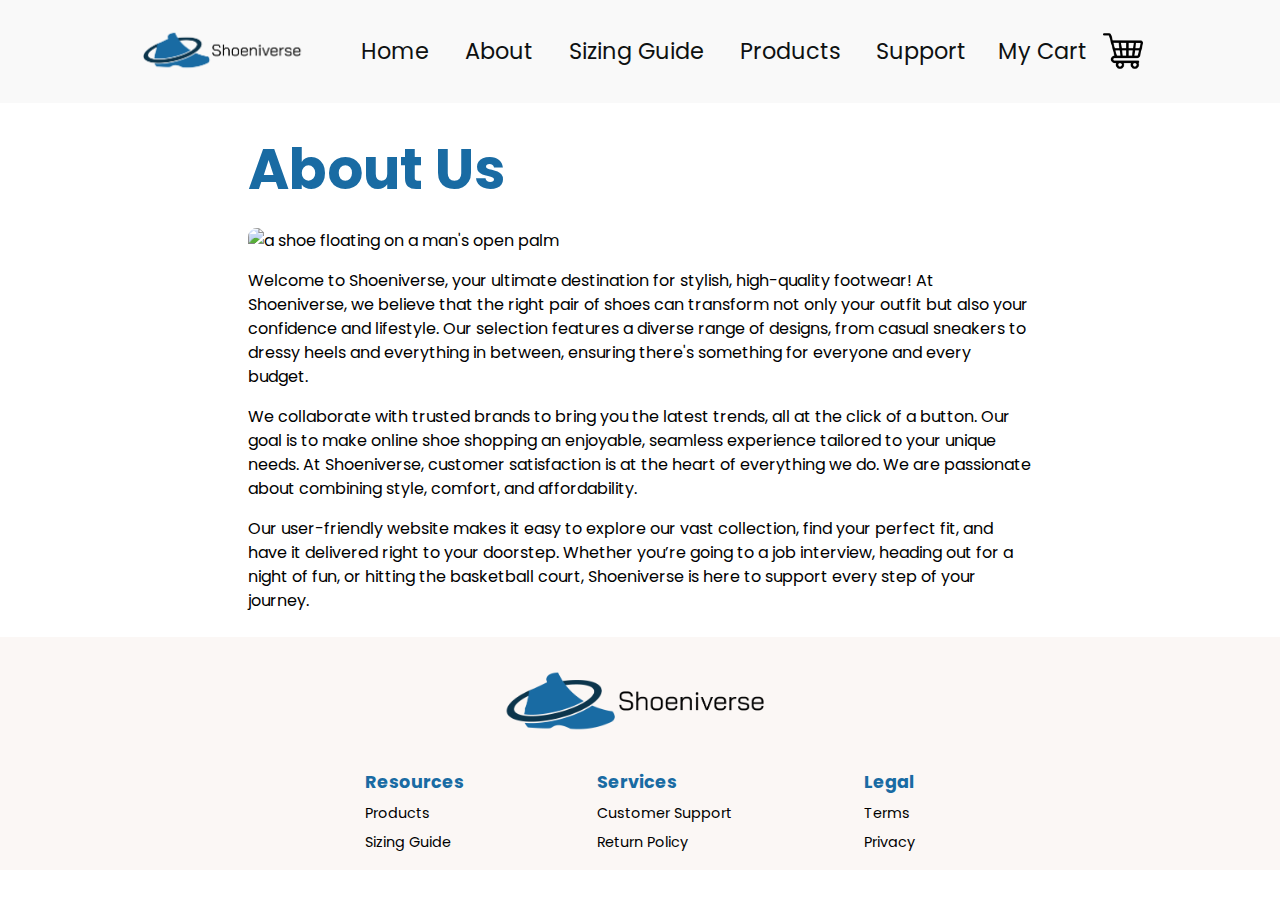
==== about.html @ f23f782e "v1.1" ====
<!DOCTYPE html>
<html lang="en">

<head>
    <meta charset="UTF-8">
    <meta name="viewport" content="width=device-width, initial-scale=1.0">
    <title>Shoeniverse | About</title>
    <link rel="stylesheet" href="styles/main.css">
    <link rel="stylesheet" href="styles/about.css">
</head>

<body>

    <header>
        <nav>
            <img id="nav-logo" src="img/shoeniverseLogo.png" alt="logo of a shoe surrounded by a ring of Saturn"
                width="1421" height="572">
            <div class="navLinks">
                <a href="index.html">Home</a>
                <a href="about.html">About</a>
                <a href="sizing.html">Sizing Guide</a>
                <a href="product.html">Products</a>
                <a href="faq.html">Support</a>
            </div>
            <div class="rightNav">
                <a href="cart.html">My Cart</a>
                <img src="img/shopping-cart.png" alt="" height="40">
            </div>
        </nav>
    </header>
    <main>
        <h1>About Us</h1>
        <img src="img/about01.jpg" alt="a shoe floating on a man's open palm" width="1920" height="1080">
        <p>
            Welcome to Shoeniverse, your ultimate destination for stylish, high-quality footwear! At Shoeniverse, we
            believe that the right pair of shoes can transform not only your outfit but also your confidence and
            lifestyle. Our selection features a diverse range of designs, from casual sneakers to dressy heels and
            everything in between, ensuring there's something for everyone and every budget.
        </p>
        <p>
            We collaborate with trusted
            brands to bring you the latest trends, all at the click of a button. Our goal is to make online shoe
            shopping an enjoyable, seamless experience tailored to your unique needs.
            At Shoeniverse, customer satisfaction is at the heart of everything we do. We are passionate about combining
            style, comfort, and affordability.
        </p>
        <p>
            Our user-friendly website makes it easy to explore our vast collection,
            find your perfect fit, and have it delivered right to your doorstep. Whether you’re going to a job
            interview, heading out for a night of fun, or hitting the basketball court, Shoeniverse is here to support
            every step of your journey.
        </p>
    </main>

    <footer>
        <img id="footerLogo" src="img/shoeniverseLogo.png" alt="logo of a shoe surrounded by a ring of Saturn"
            width="1421" height="572">
        <div class="footerElements">
            <div class="footerLinks">
                <h4>Resources</h4>
                <p>Products</p>
                <p>Sizing Guide</p>
            </div>
            <div class="footerLinks">
                <h4>Services</h4>
                <p>Customer Support</p>
                <p>Return Policy</p>
            </div>
            <div class="footerLinks">
                <h4>Legal</h4>
                <p>Terms</p>
                <p>Privacy</p>
            </div>
        </div>
    </footer>

</body>

</html>
---- styles/main.css ----
@import url("https://fonts.googleapis.com/css2?family=Open+Sans:ital,wght@0,300..800;1,300..800&family=Poppins:ital,wght@0,100;0,200;0,300;0,400;0,500;0,600;0,700;0,800;0,900;1,100;1,200;1,300;1,400;1,500;1,600;1,700;1,800;1,900&display=swap");

* {
  box-sizing: border-box;
}

/* ========== Global ======== */
body {
  font-family: "Poppins", sans-serif;
  margin: 0 auto;
}

body main {
  max-width: 80ch;
  margin: 0 auto;
  padding: 0.5rem;
}

h1 {
  font-size: 3.5rem;
  color: #196ba3;
  margin: 1rem 0;
}

h2 {
  font-size: 3rem;
  color: #196ba3;
  margin: 1rem 0;
}

h3 {
  font-size: 2.5rem;
  color: #196ba3;
  margin: 1rem 0;
}

h4 {
  font-size: 2rem;
  color: #196ba3;
  margin: 1rem 0;
}

p {
  font-size: 1rem;
  line-height: 1.5;
}

/* ========== Nav Bar ======== */
#nav-logo {
  width: 11rem;
  height: auto;
}

nav {
  background-color: #f9f9f9;
  padding: 1rem;
  display: flex;
  flex-wrap: wrap;
  justify-content: center;
  align-items: center;
}

nav a {
  white-space: nowrap;
  text-decoration: none;
  color: #0e1111;
  font-size: 1.4rem;
  padding: 0 1rem;
}

nav a:hover {
  color: #196ba3;
}

.navLinks {
  display: inline-block;
  margin-left: 2rem;
}

.rightNav {
  display: flex;
  align-items: center;
}

/* Footer */

footer {
  background-color: #fbf7f5;
  padding: 0.5rem;
}

#footerLogo {
  display: block;
  margin: 0 auto;
  width: 18rem;
  height: auto;
}

.footerElements {
  max-width: 80ch;
  margin: 0 auto;
  display: flex;

  flex-direction: row;
  justify-content: space-evenly;
}

.footerElements h4 {
  font-size: 1.1rem;
  margin: 0.5rem 0;
}

.footerElements p {
  font-size: 0.9rem;
  margin: 0.5rem 0;
}

.footerLinks {
  margin: 0 0.5rem;
}
---- styles/about.css ----
main img {
  width: 100%;
  height: auto;
  border-radius: 9px;
}
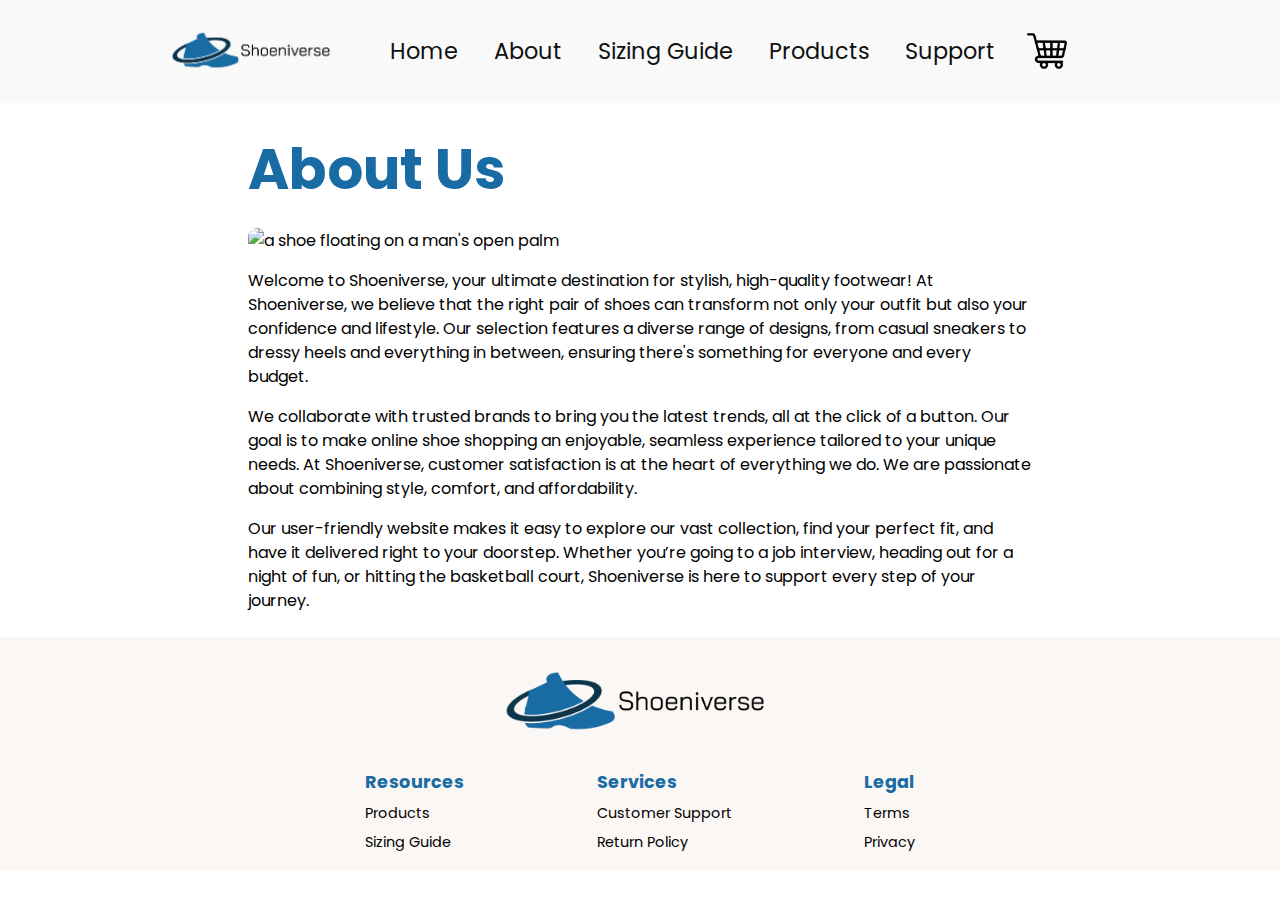
==== commit 2616fd77: "Merge branch 'main' into cart-implementation" ====
--- a/about.html
+++ b/about.html
@@ -7,6 +7,7 @@
     <title>Shoeniverse | About</title>
     <link rel="stylesheet" href="styles/main.css">
     <link rel="stylesheet" href="styles/about.css">
+    <script defer src="scripts/cartCount.js"></script>
 </head>
 
 <body>
@@ -23,8 +24,12 @@
                 <a href="faq.html">Support</a>
             </div>
             <div class="rightNav">
-                <a href="cart.html">My Cart</a>
-                <img src="img/shopping-cart.png" alt="" height="40">
+                <div class="cart-icon">
+                    <a href="cart.html">
+                        <img src="/img/shopping-cart.png" alt="Cart" height="40">
+                        <span class="cart-count" id="cart-count">0</span>
+                    </a>
+                </div>
             </div>
         </nav>
     </header>
--- a/styles/main.css
+++ b/styles/main.css
@@ -78,8 +78,122 @@
 }
 
 .rightNav {
-  display: flex;
-  align-items: center;
+    display: flex;
+    justify-content: center;
+    align-items: center ;
+    margin-right: 2rem;
+}
+
+.cart-icon {
+    position: relative;
+    display: inline-block;
+}
+
+.cart-count {
+    position: absolute;
+    top: -8px;
+    right: -8px;
+    background-color: #ff4444;
+    color: white;
+    border-radius: 50%;
+    width: 20px;
+    height: 20px;
+    display: flex;
+    align-items: center;
+    justify-content: center;
+    font-size: 12px;
+    font-weight: bold;
+    min-width: 20px;
+    padding: 2px;
+    box-shadow: 0 2px 4px rgba(0,0,0,0.2);
+    z-index: 1;
+}
+
+.cart-icon a {
+    text-decoration: none;
+    display: flex;
+    align-items: center;
+}
+
+.cart-icon a:hover {
+    opacity: 0.8;
+}
+
+/* Hero */
+
+.heroImg {
+    background-image: url(/img/shoeHero.jpg);
+    background-position: center;
+    background-repeat: no-repeat;
+    background-size: cover;
+    position: relative;
+    height: 80vh;
+}
+
+.heroText {
+    text-align: center;
+    position: absolute;
+    top: 50%;
+    left: 50%;
+    transform: translate(-50%, -50%);
+    color: black;
+}
+
+.heroText h1 {
+    font-size: 10rem;
+    font-weight: 600;
+    color: #196ba3;
+}
+
+.heroText p {
+    font-size: 4rem;
+}
+
+.heroButton {
+    padding: 1rem 1.4rem;
+    border: black 2px solid;
+    color: black;
+    font-size: 1.2rem;
+    display: inline-block;
+    text-decoration: none;
+    border-radius: 5px;
+    background-color: #196ba3;
+    color: white;
+    cursor: pointer;
+}
+
+/* Welcome */
+
+.welcome {
+    display: flex;
+    flex-direction: column;
+    align-items: center;
+    margin: 4rem;
+}
+
+.welcome h2 {
+    font-size: 3rem;
+    color: #196ba3;
+}
+
+.welcome p {
+    font-size: 1.4rem;
+}
+
+/* Newsletter */
+
+.newsletter {
+    display: flex;
+    flex-direction: column;
+    align-items: center;
+    margin: 2rem;
+}
+
+.newsletterText {
+    display: flex;
+    flex-direction: column;
+    justify-content: center;
+    align-items: center;
 }
 
 /* Footer */
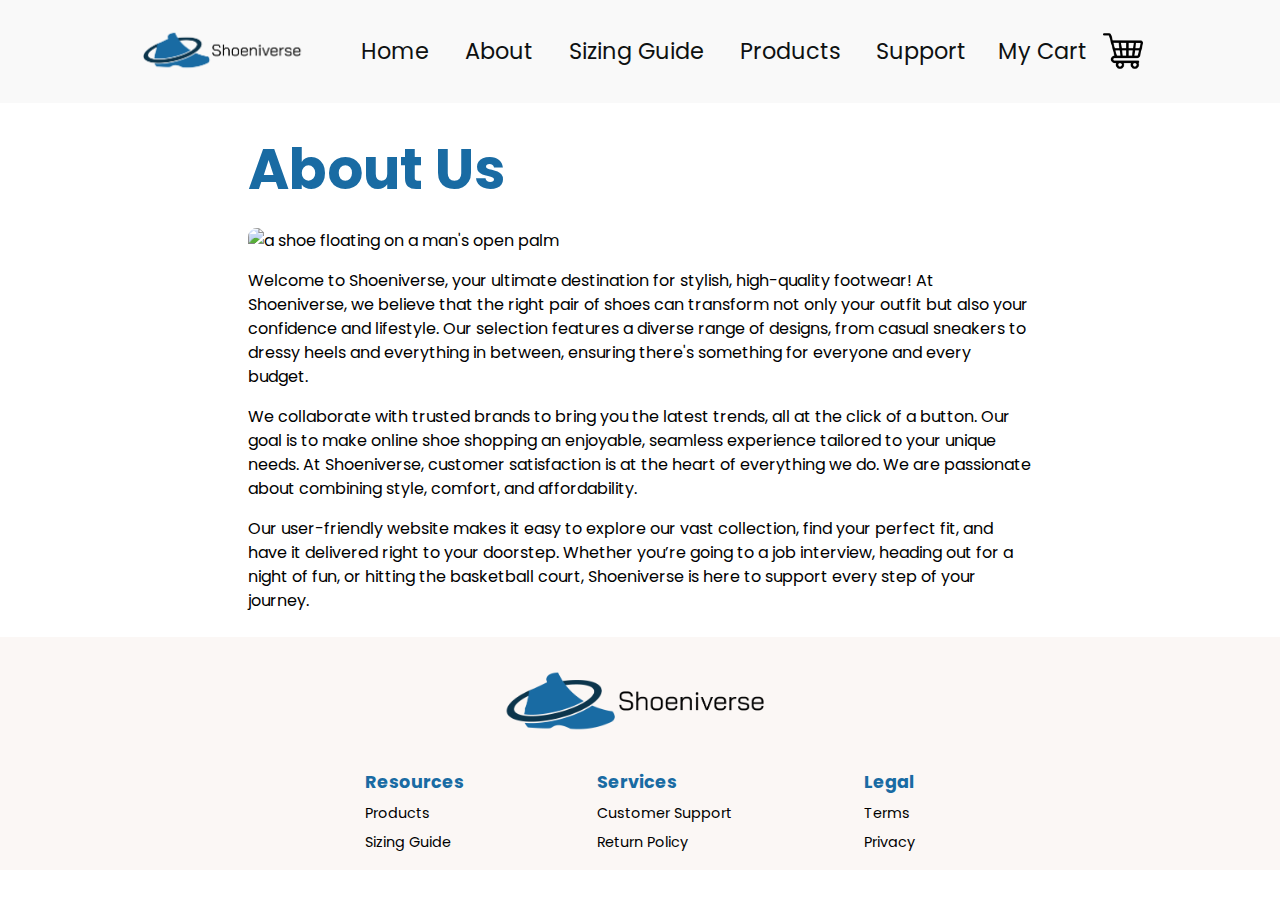
==== commit a1580cce: "Merge branch 'confirmationBox' into form-and-confirmation" ====
--- a/about.html
+++ b/about.html
@@ -7,7 +7,6 @@
     <title>Shoeniverse | About</title>
     <link rel="stylesheet" href="styles/main.css">
     <link rel="stylesheet" href="styles/about.css">
-    <script defer src="scripts/cartCount.js"></script>
 </head>
 
 <body>
@@ -24,12 +23,8 @@
                 <a href="faq.html">Support</a>
             </div>
             <div class="rightNav">
-                <div class="cart-icon">
-                    <a href="cart.html">
-                        <img src="/img/shopping-cart.png" alt="Cart" height="40">
-                        <span class="cart-count" id="cart-count">0</span>
-                    </a>
-                </div>
+                <a href="cart.html">My Cart</a>
+                <img src="img/shopping-cart.png" alt="" height="40">
             </div>
         </nav>
     </header>
--- a/styles/main.css
+++ b/styles/main.css
@@ -78,122 +78,8 @@
 }
 
 .rightNav {
-    display: flex;
-    justify-content: center;
-    align-items: center ;
-    margin-right: 2rem;
-}
-
-.cart-icon {
-    position: relative;
-    display: inline-block;
-}
-
-.cart-count {
-    position: absolute;
-    top: -8px;
-    right: -8px;
-    background-color: #ff4444;
-    color: white;
-    border-radius: 50%;
-    width: 20px;
-    height: 20px;
-    display: flex;
-    align-items: center;
-    justify-content: center;
-    font-size: 12px;
-    font-weight: bold;
-    min-width: 20px;
-    padding: 2px;
-    box-shadow: 0 2px 4px rgba(0,0,0,0.2);
-    z-index: 1;
-}
-
-.cart-icon a {
-    text-decoration: none;
-    display: flex;
-    align-items: center;
-}
-
-.cart-icon a:hover {
-    opacity: 0.8;
-}
-
-/* Hero */
-
-.heroImg {
-    background-image: url(/img/shoeHero.jpg);
-    background-position: center;
-    background-repeat: no-repeat;
-    background-size: cover;
-    position: relative;
-    height: 80vh;
-}
-
-.heroText {
-    text-align: center;
-    position: absolute;
-    top: 50%;
-    left: 50%;
-    transform: translate(-50%, -50%);
-    color: black;
-}
-
-.heroText h1 {
-    font-size: 10rem;
-    font-weight: 600;
-    color: #196ba3;
-}
-
-.heroText p {
-    font-size: 4rem;
-}
-
-.heroButton {
-    padding: 1rem 1.4rem;
-    border: black 2px solid;
-    color: black;
-    font-size: 1.2rem;
-    display: inline-block;
-    text-decoration: none;
-    border-radius: 5px;
-    background-color: #196ba3;
-    color: white;
-    cursor: pointer;
-}
-
-/* Welcome */
-
-.welcome {
-    display: flex;
-    flex-direction: column;
-    align-items: center;
-    margin: 4rem;
-}
-
-.welcome h2 {
-    font-size: 3rem;
-    color: #196ba3;
-}
-
-.welcome p {
-    font-size: 1.4rem;
-}
-
-/* Newsletter */
-
-.newsletter {
-    display: flex;
-    flex-direction: column;
-    align-items: center;
-    margin: 2rem;
-}
-
-.newsletterText {
-    display: flex;
-    flex-direction: column;
-    justify-content: center;
-    align-items: center;
+  display: flex;
+  align-items: center;
 }
 
 /* Footer */
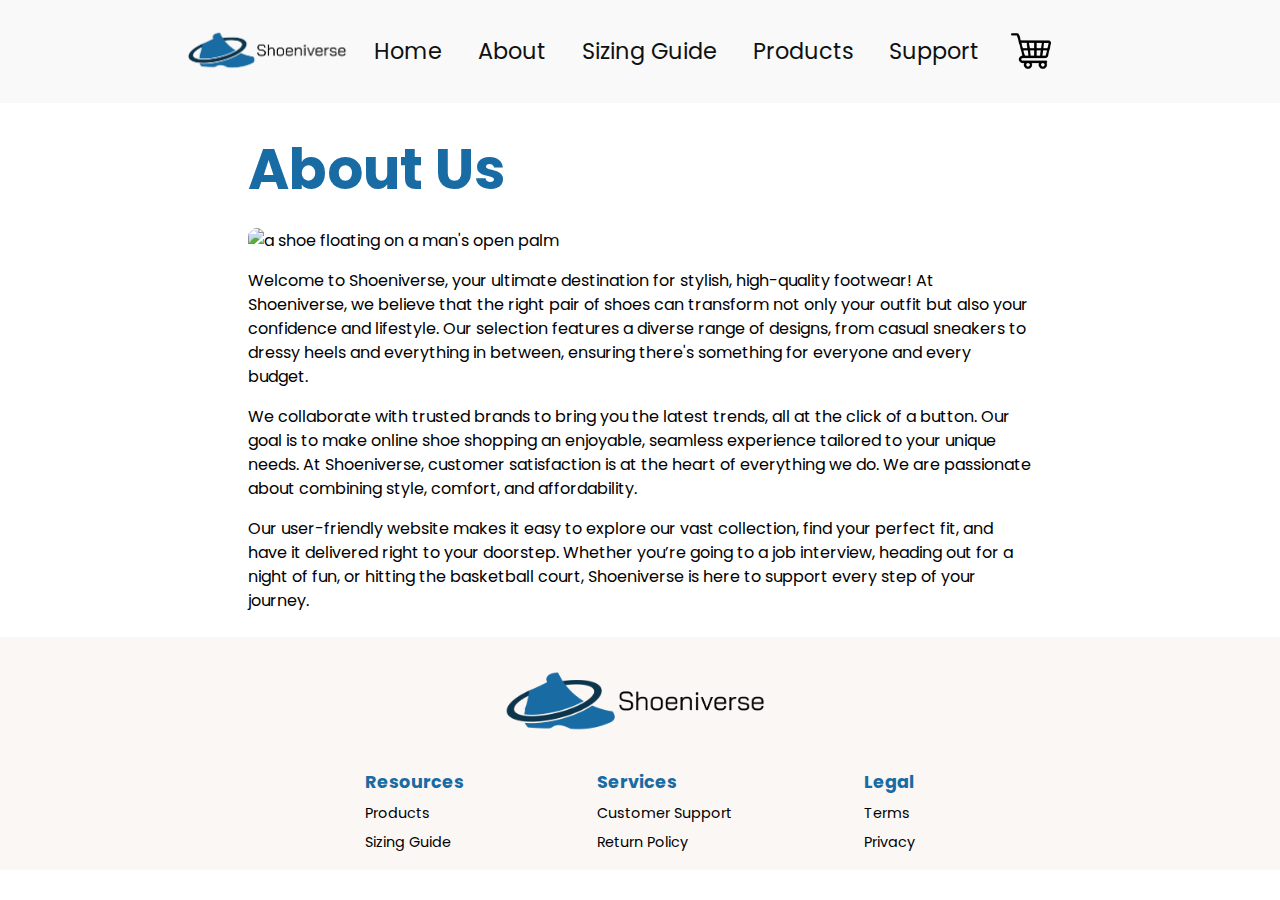
==== commit 4ab0cc94: "Merge pull request #14 from aidandsmith/cart-implementation" ====
--- a/about.html
+++ b/about.html
@@ -7,6 +7,7 @@
     <title>Shoeniverse | About</title>
     <link rel="stylesheet" href="styles/main.css">
     <link rel="stylesheet" href="styles/about.css">
+    <script defer src="scripts/cartCount.js"></script>
 </head>
 
 <body>
@@ -23,8 +24,12 @@
                 <a href="faq.html">Support</a>
             </div>
             <div class="rightNav">
-                <a href="cart.html">My Cart</a>
-                <img src="img/shopping-cart.png" alt="" height="40">
+                <div class="cart-icon">
+                    <a href="cart.html">
+                        <img src="/img/shopping-cart.png" alt="Cart" height="40">
+                        <span class="cart-count" id="cart-count">0</span>
+                    </a>
+                </div>
             </div>
         </nav>
     </header>
--- a/styles/main.css
+++ b/styles/main.css
@@ -6,7 +6,7 @@
 
 /* ========== Global ======== */
 body {
-  font-family: "Poppins", sans-serif;
+  font-family: "Poppins", Calibri, sans-serif;
   margin: 0 auto;
 }
 
@@ -74,12 +74,126 @@
 
 .navLinks {
   display: inline-block;
-  margin-left: 2rem;
+  text-align: center;
 }
 
 .rightNav {
-  display: flex;
-  align-items: center;
+    display: flex;
+    justify-content: center;
+    align-items: center ;
+    margin-right: 2rem;
+}
+
+.cart-icon {
+    position: relative;
+    display: inline-block;
+}
+
+.cart-count {
+    position: absolute;
+    top: -8px;
+    right: -8px;
+    background-color: #ff4444;
+    color: white;
+    border-radius: 50%;
+    width: 20px;
+    height: 20px;
+    display: flex;
+    align-items: center;
+    justify-content: center;
+    font-size: 12px;
+    font-weight: bold;
+    min-width: 20px;
+    padding: 2px;
+    box-shadow: 0 2px 4px rgba(0,0,0,0.2);
+    z-index: 1;
+}
+
+.cart-icon a {
+    text-decoration: none;
+    display: flex;
+    align-items: center;
+}
+
+.cart-icon a:hover {
+    opacity: 0.8;
+}
+
+/* Hero */
+
+.heroImg {
+    background-image: url(/img/shoeHero.jpg);
+    background-position: center;
+    background-repeat: no-repeat;
+    background-size: cover;
+    position: relative;
+    height: 80vh;
+}
+
+.heroText {
+    text-align: center;
+    position: absolute;
+    top: 50%;
+    left: 50%;
+    transform: translate(-50%, -50%);
+    color: black;
+}
+
+.heroText h1 {
+    font-size: 10rem;
+    font-weight: 600;
+    color: #196ba3;
+}
+
+.heroText p {
+    font-size: 4rem;
+}
+
+.heroButton {
+    padding: 1rem 1.4rem;
+    border: black 2px solid;
+    color: black;
+    font-size: 1.2rem;
+    display: inline-block;
+    text-decoration: none;
+    border-radius: 5px;
+    background-color: #196ba3;
+    color: white;
+    cursor: pointer;
+}
+
+/* Welcome */
+
+.welcome {
+    display: flex;
+    flex-direction: column;
+    align-items: center;
+    margin: 4rem;
+}
+
+.welcome h2 {
+    font-size: 3rem;
+    color: #196ba3;
+}
+
+.welcome p {
+    font-size: 1.4rem;
+}
+
+/* Newsletter */
+
+.newsletter {
+    display: flex;
+    flex-direction: column;
+    align-items: center;
+    margin: 2rem;
+}
+
+.newsletterText {
+    display: flex;
+    flex-direction: column;
+    justify-content: center;
+    align-items: center;
 }
 
 /* Footer */
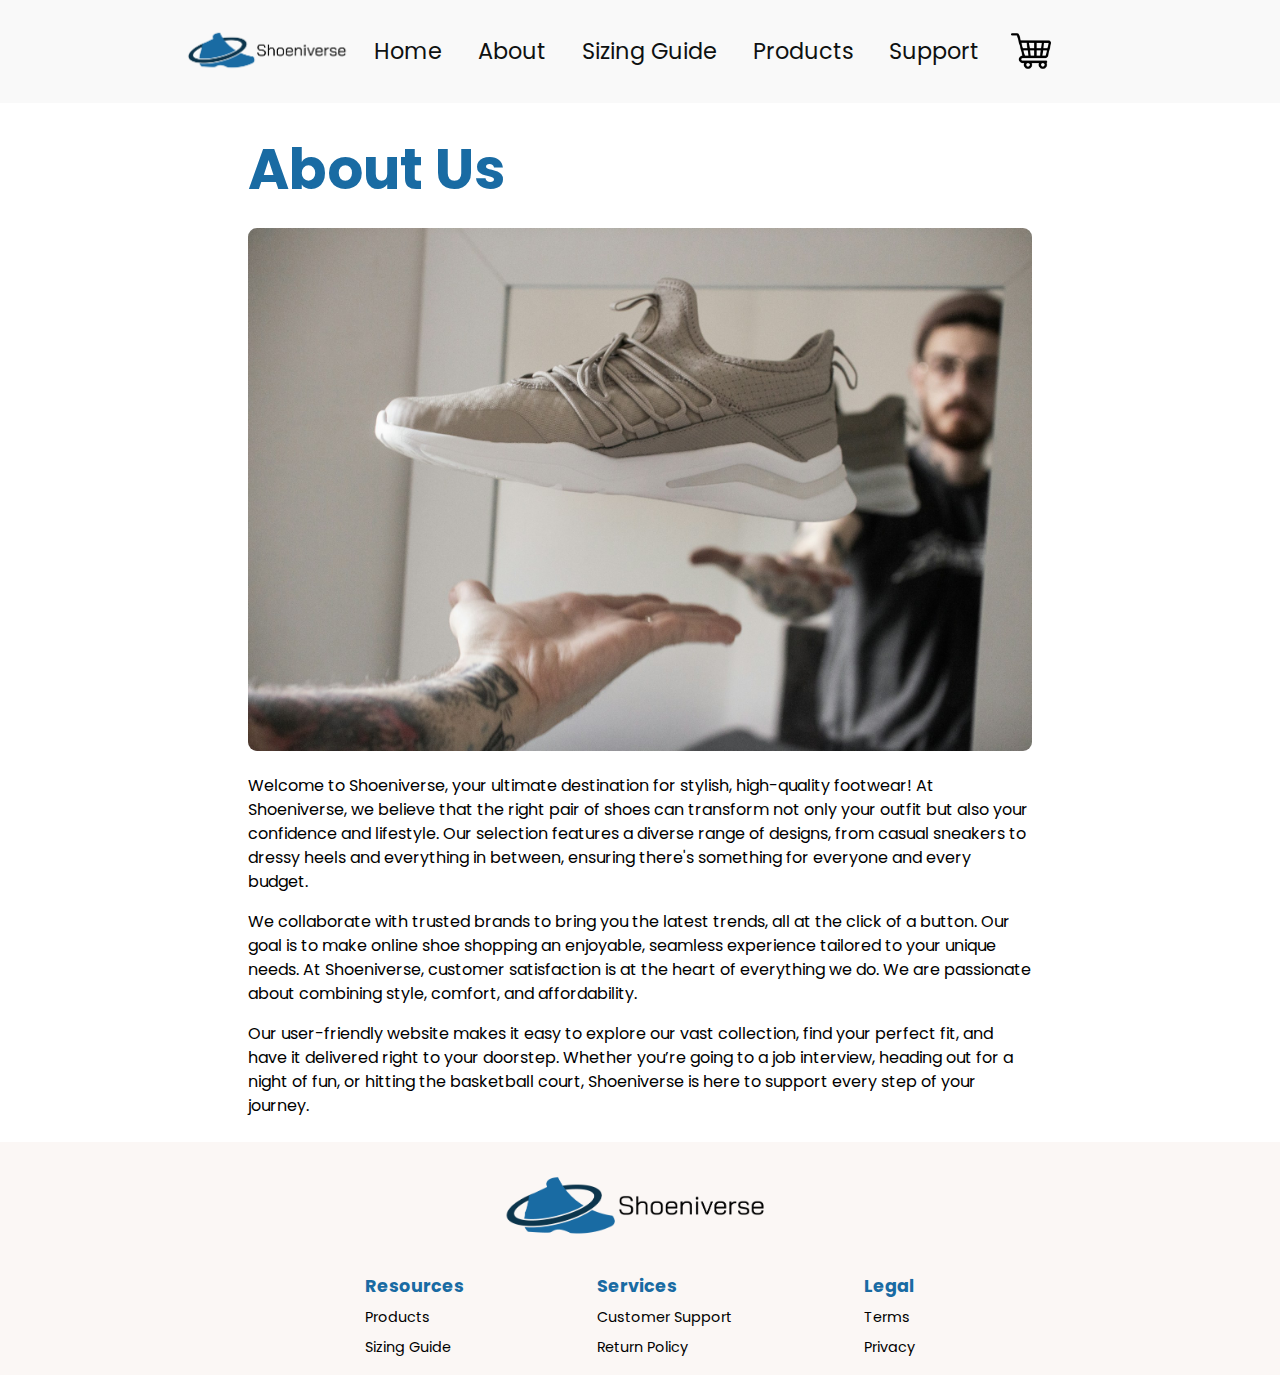
==== commit 4ea00d56: "fix about img" ====
--- a/about.html
+++ b/about.html
@@ -26,7 +26,7 @@
             <div class="rightNav">
                 <div class="cart-icon">
                     <a href="cart.html">
-                        <img src="/img/shopping-cart.png" alt="Cart" height="40">
+                        <img src="img/shopping-cart.png" alt="Cart" height="40">
                         <span class="cart-count" id="cart-count">0</span>
                     </a>
                 </div>
@@ -35,7 +35,7 @@
     </header>
     <main>
         <h1>About Us</h1>
-        <img src="img/about01.jpg" alt="a shoe floating on a man's open palm" width="1920" height="1080">
+        <img src="img/About01.jpg" alt="a shoe floating on a man's open palm" width="1920" height="1080">
         <p>
             Welcome to Shoeniverse, your ultimate destination for stylish, high-quality footwear! At Shoeniverse, we
             believe that the right pair of shoes can transform not only your outfit but also your confidence and
--- a/styles/main.css
+++ b/styles/main.css
@@ -78,122 +78,45 @@
 }
 
 .rightNav {
-    display: flex;
-    justify-content: center;
-    align-items: center ;
-    margin-right: 2rem;
+  display: flex;
+  justify-content: center;
+  align-items: center;
+  margin-right: 2rem;
 }
 
 .cart-icon {
-    position: relative;
-    display: inline-block;
+  position: relative;
+  display: inline-block;
 }
 
 .cart-count {
-    position: absolute;
-    top: -8px;
-    right: -8px;
-    background-color: #ff4444;
-    color: white;
-    border-radius: 50%;
-    width: 20px;
-    height: 20px;
-    display: flex;
-    align-items: center;
-    justify-content: center;
-    font-size: 12px;
-    font-weight: bold;
-    min-width: 20px;
-    padding: 2px;
-    box-shadow: 0 2px 4px rgba(0,0,0,0.2);
-    z-index: 1;
+  position: absolute;
+  top: 0px;
+  right: 1px;
+  background-color: #eb0000;
+  color: white;
+  border-radius: 50%;
+  width: 20px;
+  height: 20px;
+  display: flex;
+  align-items: center;
+  justify-content: center;
+  font-size: 12px;
+  font-weight: bold;
+  min-width: 20px;
+  padding: 2px;
+  box-shadow: 0 2px 4px rgba(0, 0, 0, 0.2);
+  z-index: 1;
 }
 
 .cart-icon a {
-    text-decoration: none;
-    display: flex;
-    align-items: center;
+  text-decoration: none;
+  display: flex;
+  align-items: center;
 }
 
 .cart-icon a:hover {
-    opacity: 0.8;
-}
-
-/* Hero */
-
-.heroImg {
-    background-image: url(/img/shoeHero.jpg);
-    background-position: center;
-    background-repeat: no-repeat;
-    background-size: cover;
-    position: relative;
-    height: 80vh;
-}
-
-.heroText {
-    text-align: center;
-    position: absolute;
-    top: 50%;
-    left: 50%;
-    transform: translate(-50%, -50%);
-    color: black;
-}
-
-.heroText h1 {
-    font-size: 10rem;
-    font-weight: 600;
-    color: #196ba3;
-}
-
-.heroText p {
-    font-size: 4rem;
-}
-
-.heroButton {
-    padding: 1rem 1.4rem;
-    border: black 2px solid;
-    color: black;
-    font-size: 1.2rem;
-    display: inline-block;
-    text-decoration: none;
-    border-radius: 5px;
-    background-color: #196ba3;
-    color: white;
-    cursor: pointer;
-}
-
-/* Welcome */
-
-.welcome {
-    display: flex;
-    flex-direction: column;
-    align-items: center;
-    margin: 4rem;
-}
-
-.welcome h2 {
-    font-size: 3rem;
-    color: #196ba3;
-}
-
-.welcome p {
-    font-size: 1.4rem;
-}
-
-/* Newsletter */
-
-.newsletter {
-    display: flex;
-    flex-direction: column;
-    align-items: center;
-    margin: 2rem;
-}
-
-.newsletterText {
-    display: flex;
-    flex-direction: column;
-    justify-content: center;
-    align-items: center;
+  opacity: 0.8;
 }
 
 /* Footer */
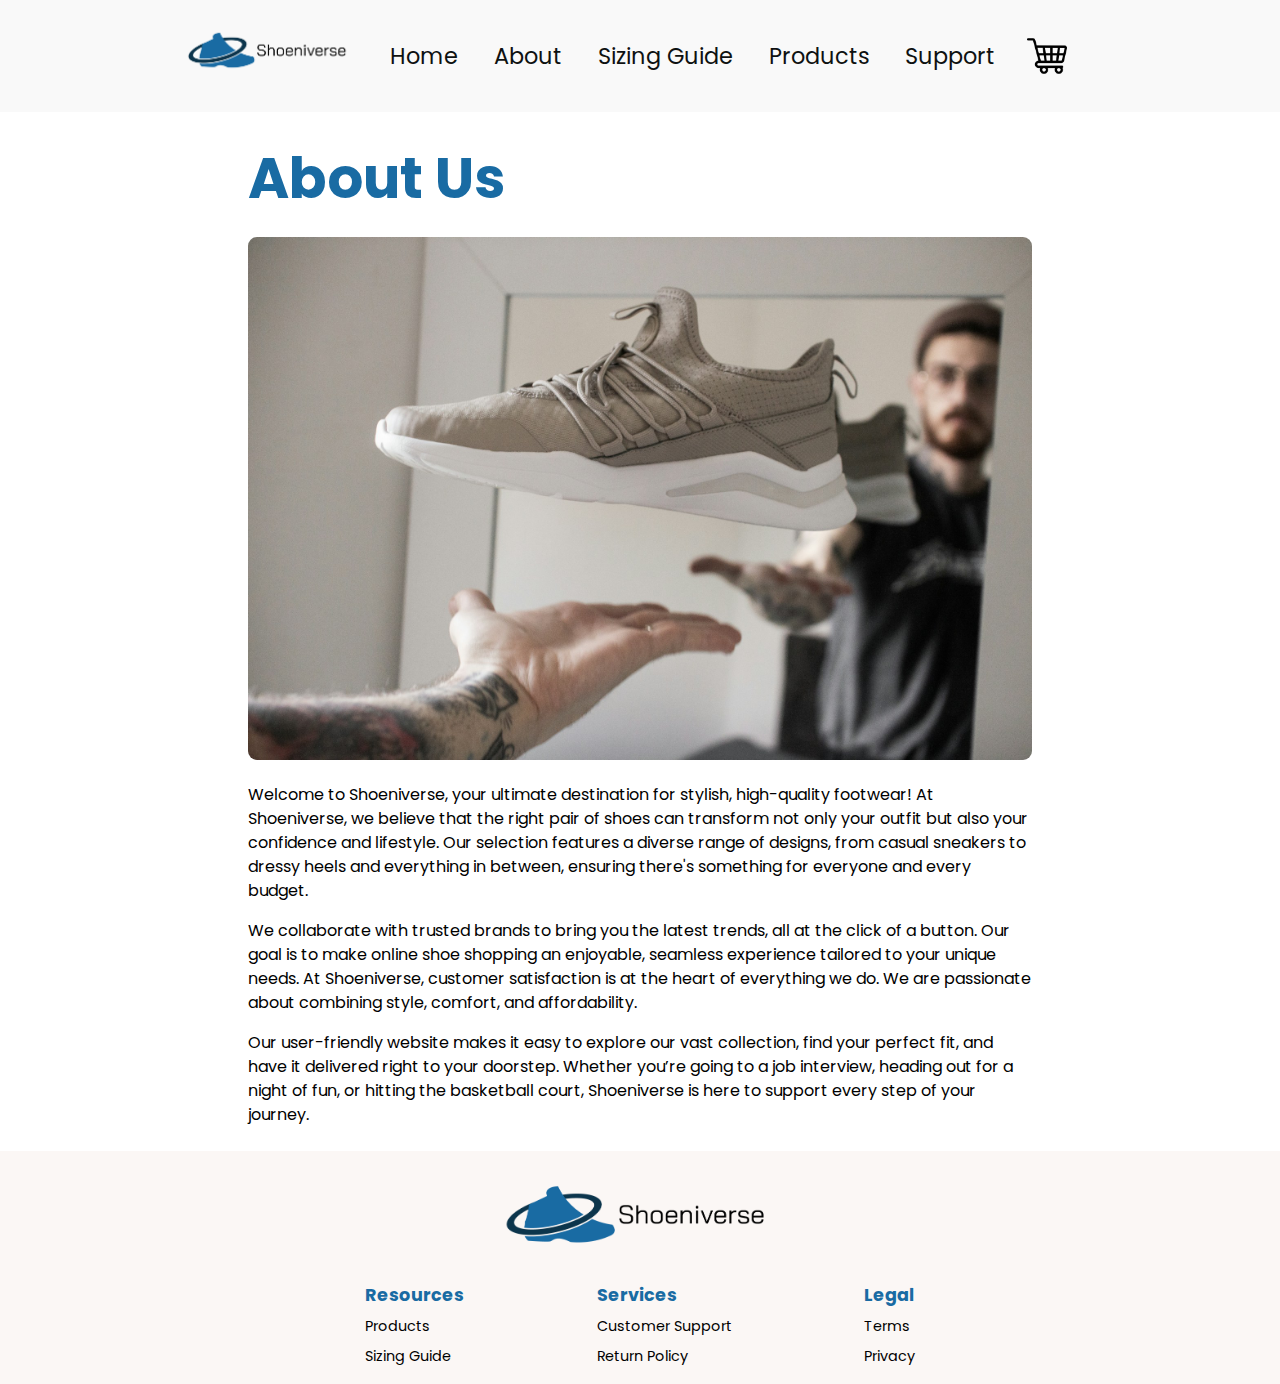
==== commit 66165910: "added anchor to nav logo on all pages to redirect home" ====
--- a/about.html
+++ b/about.html
@@ -14,8 +14,10 @@
 
     <header>
         <nav>
-            <img id="nav-logo" src="img/shoeniverseLogo.png" alt="logo of a shoe surrounded by a ring of Saturn"
-                width="1421" height="572">
+            <a href="index.html">
+                <img id="nav-logo" src="img/shoeniverseLogo.png" alt="logo of a shoe surrounded by a ring of Saturn"
+                    width="1421" height="572">
+            </a>
             <div class="navLinks">
                 <a href="index.html">Home</a>
                 <a href="about.html">About</a>
@@ -63,20 +65,21 @@
         <div class="footerElements">
             <div class="footerLinks">
                 <h4>Resources</h4>
-                <p>Products</p>
-                <p>Sizing Guide</p>
+                <a class="footerTag" href="product.html"><p>Products</p></a>
+                <a class="footerTag" href="sizing.html"><p>Sizing Guide</p></a>
             </div>
             <div class="footerLinks">
                 <h4>Services</h4>
-                <p>Customer Support</p>
-                <p>Return Policy</p>
+                <a class="footerTag" href="faq.html"><p>Customer Support</p></a>
+                <a class="footerTag" href="faq.html"><p>Return Policy</p></a>
             </div>
             <div class="footerLinks">
                 <h4>Legal</h4>
-                <p>Terms</p>
-                <p>Privacy</p>
+                <a class="footerTag" href="faq.html"><p>Terms</p></a>
+                <a class="footerTag" href="faq.html"><p>Privacy</p></a>
             </div>
         </div>
+    </footer>
     </footer>
 
 </body>
--- a/styles/main.css
+++ b/styles/main.css
@@ -155,3 +155,17 @@
 .footerLinks {
   margin: 0 0.5rem;
 }
+
+.footerTag {
+  text-decoration: none;
+  color: inherit;
+}
+
+.footerTag:hover {
+  text-decoration: underline;
+  color: #196ba3;
+}
+
+.footerTag:active {
+  text-decoration: none;
+}